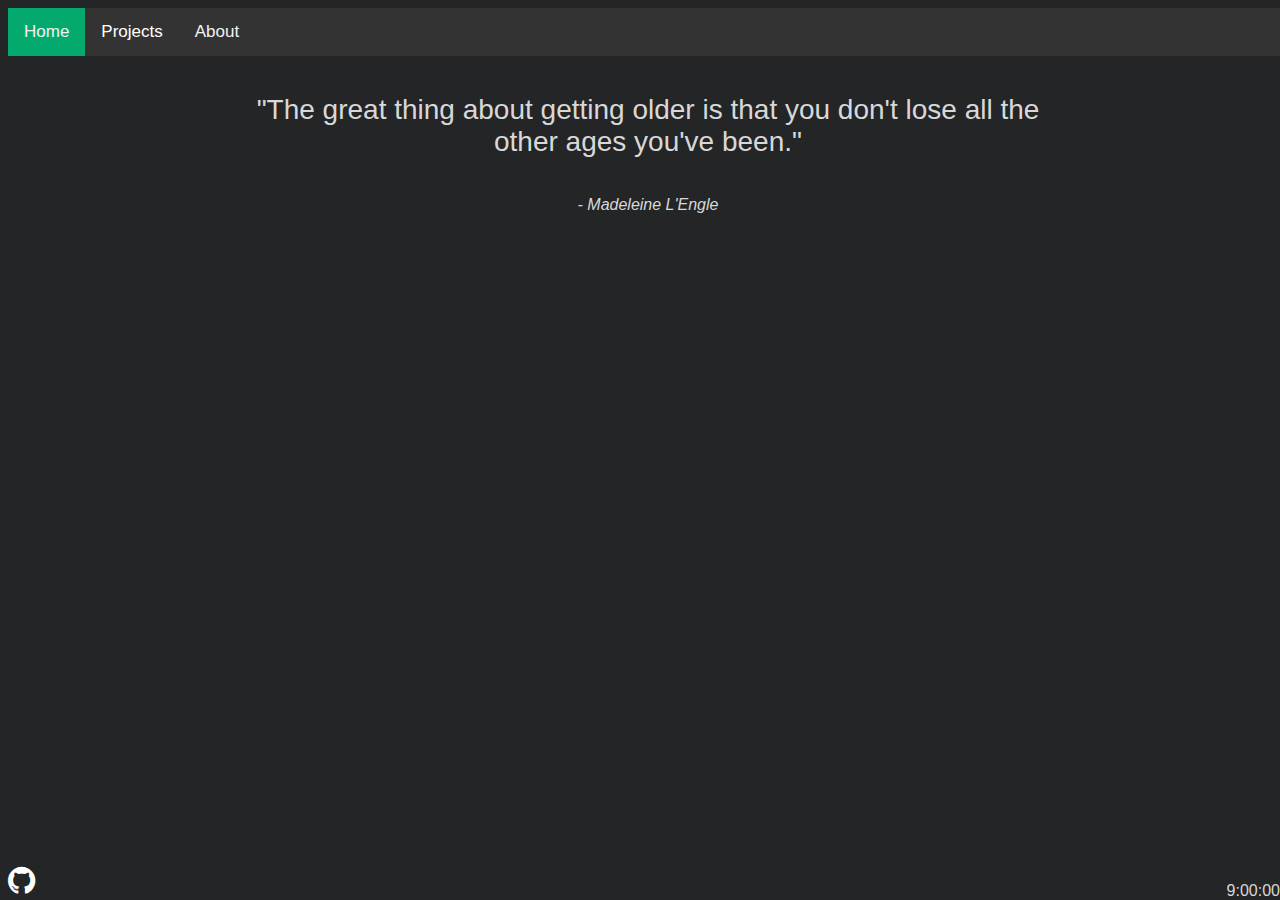
==== index.html @ 8d28d25f "asdfasdf" ====
<!DOCTYPE html>
<html lang="en">
  <body onload="startTime()"></body>
  <head>
    <title>Home</title>
    <meta name="viewport" content="width=device-width, initial-scale=1.0"> 
    <meta charset="UTF-8">
    <meta name="viewport" content="width=device-width, initial-scale=1.0">
    <meta http-equiv="X-UA-Compatible" content="ie=edge">
    <link rel="stylesheet" href="css/style.css">
    <link rel="stylesheet" href="https://cdnjs.cloudflare.com/ajax/libs/font-awesome/4.7.0/css/font-awesome.min.css">
  </head>
  <body>
    <main>
      <!--Navigation Bar Beginning-->
      <div class="topnav" id="myTopnav">
        <a href="../index.html" class="active">Home</a>
        <div class="dropdown">
          <button class="dropbtn">Projects</button>
          <div class="dropdown-content">
            <a href="../about.html">Website</a>
          </div>
        </div> 
        <a href="about.html">About</a>
        <a href="javascript:void(0);" style="font-size:15px;" class="icon" onclick="responsive()">&#9776;</a>
      </div>
    <!--Navigation Bar Ending-->
      <div class="qotd"></div>
        <div class="title">
          <blockquote>"The great thing about getting older is that you don't lose all the other ages you've been."</blockquote>
        </div>
        <i style="display: block; text-align: center;">- Madeleine L'Engle</i>
      </div>
      <div class="clock">
        <div id="txt"></div>
      </div>
      <footer class="social">
        <a href="https://github.com/0xdr30"><i class="fa fa-github"></i></a>
      </footer>
    </main>
	<script src="js/script.js"></script>
  </body>
</html>
---- css/style.css ----
@import url('https://fonts.googleapis.com/css2?family=Press+Start+2P&family=Source+Code+Pro&display=swap');


  body, html{
    min-width: 400px;
    width: 100%;
    font-family:sans-serif;
    background-color:#242526;
    color:#d8d8d8;
  }

  h1 { 
    font-size: 100%;
  }

  h2 {
    font-size: 100%;
  }

  a {
    color: white;
  }
  
  a:hover {
    text-decoration: underline;
  }

  .title{
    text-align: center;
    margin: auto;
    width: 70%;
    border: none;
    padding: 10px;
    font-size: 175%;
    display: block;
  }
  
  .clock{
    bottom: 0px;
    right: 0px;
    position: absolute;
    text-align: right;
  }

  .about{
    font-size: 100%;
    text-decoration: none;
    text-align: center;
    margin-left: 2em;
    display: block;
  }
  
  .social {
    text-align: center;
    display: block;
    font-size:2em;
    bottom: 0px;
    position: absolute;
  }
/*
Navigation Section of CSS
*/
  .topnav {
    overflow: hidden;
    background-color: #333;
  }
  
  .topnav a {
    float: left;
    display: block;
    color: #f2f2f2;
    text-align: center;
    padding: 14px 16px;
    text-decoration: none;
    font-size: 17px;
  }
  
  .active {
    background-color: #04AA6D;
    color: white;
  }
  
  .topnav .icon {
    display: none;
  }
  
  .dropdown {
    float: left;
    overflow: hidden;
    margin: 0;
  }
  
  .dropdown .dropbtn {
    font-size: 17px;    
    border: none;
    outline: none;
    color: white;
    padding: 14px 16px;
    background-color: inherit;
    font-family: inherit;
    margin: 0;
  }
  
  .dropdown-content {
    display: none;
    position: absolute;
    background-color: #f9f9f9;
    min-width: 160px;
    box-shadow: 0px 8px 16px 0px rgba(0,0,0,0.2);
    z-index: 1;
  }
  
  .dropdown-content a {
    float: none;
    color: black;
    padding: 12px 16px;
    text-decoration: none;
    display: block;
    text-align: left;
  }
  
  .topnav a:hover, .dropdown:hover .dropbtn {
    background-color: #555;
    color: white;
  }
  
  .dropdown-content a:hover {
    background-color: #ddd;
    color: black;
  }
  
  .dropdown:hover .dropdown-content {
    display: block;
  }
/*
Responsive CSS for Navigation
*/ 
  @media screen and (max-width: 600px) {
    .topnav a:not(:first-child), .dropdown .dropbtn {
      display: none;
    }
    .topnav a.icon {
      float: right;
      display: block;
    }
  }
  
  @media screen and (max-width: 600px) {
    .topnav.responsive {position: relative;}
    .topnav.responsive .icon {
      position: absolute;
      right: 0;
      top: 0;
    }
    .topnav.responsive a {
      float: none;
      display: block;
      text-align: left;
    }
    .topnav.responsive .dropdown {float: none;}
    .topnav.responsive .dropdown-content {position: relative;}
    .topnav.responsive .dropdown .dropbtn {
      display: block;
      width: 100%;
      text-align: left;
    }
  }
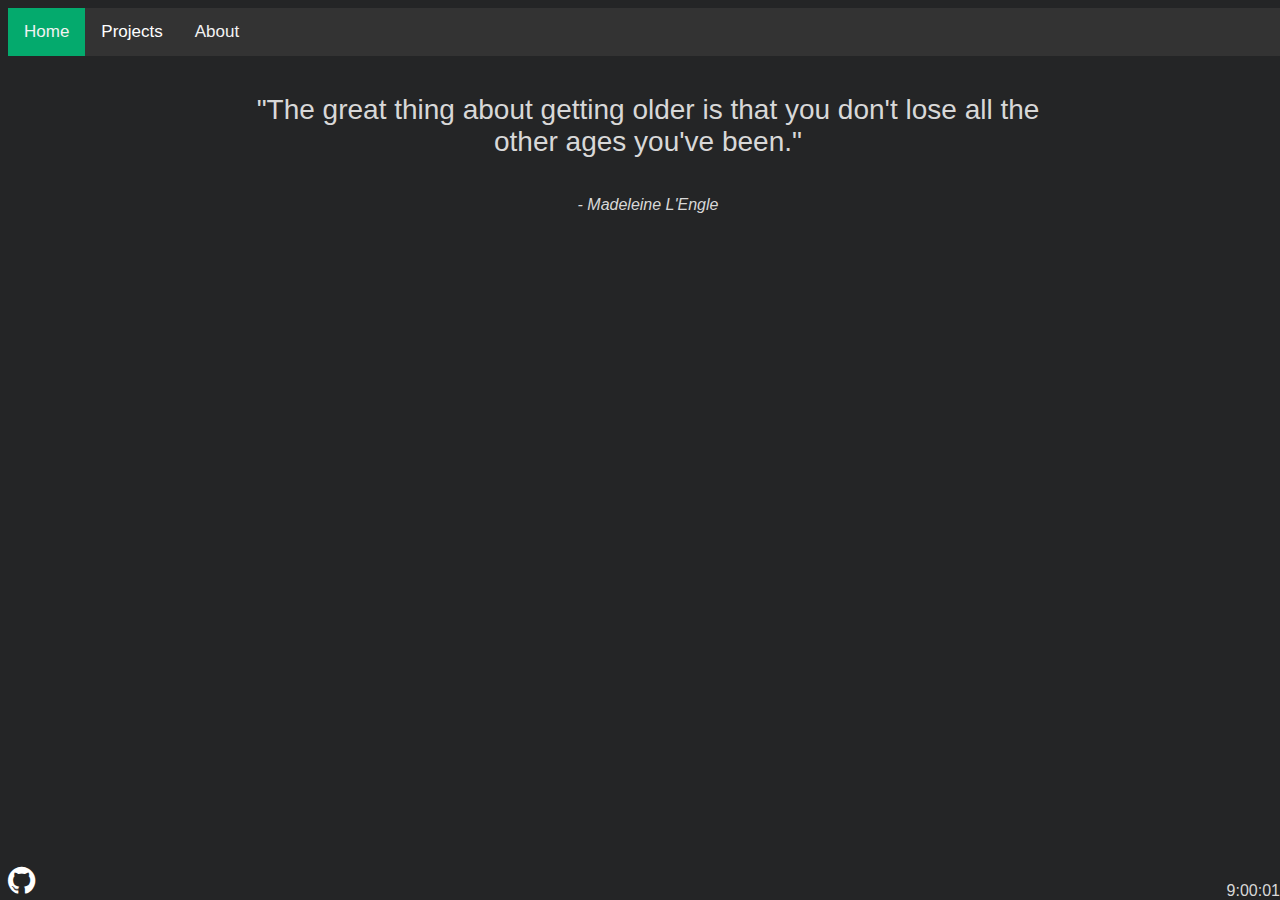
==== commit 290ac201: "changed redundant viewport" ====
--- a/index.html
+++ b/index.html
@@ -5,7 +5,6 @@
     <title>Home</title>
     <meta name="viewport" content="width=device-width, initial-scale=1.0"> 
     <meta charset="UTF-8">
-    <meta name="viewport" content="width=device-width, initial-scale=1.0">
     <meta http-equiv="X-UA-Compatible" content="ie=edge">
     <link rel="stylesheet" href="css/style.css">
     <link rel="stylesheet" href="https://cdnjs.cloudflare.com/ajax/libs/font-awesome/4.7.0/css/font-awesome.min.css">
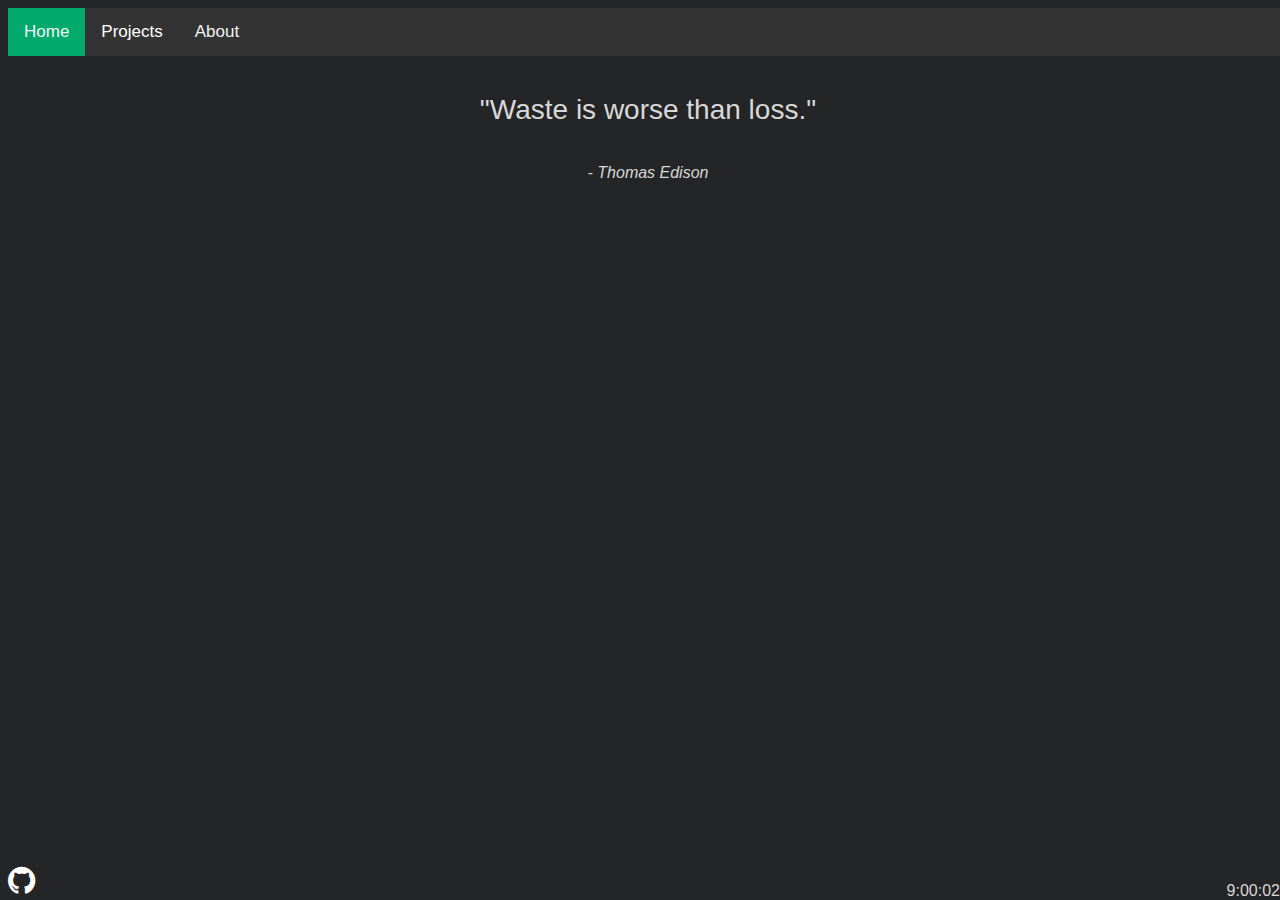
==== commit ebac80dd: "Update index.html" ====
--- a/index.html
+++ b/index.html
@@ -26,9 +26,9 @@
     <!--Navigation Bar Ending-->
       <div class="qotd"></div>
         <div class="title">
-          <blockquote>"The great thing about getting older is that you don't lose all the other ages you've been."</blockquote>
+          <blockquote>"Waste is worse than loss."</blockquote>
         </div>
-        <i style="display: block; text-align: center;">- Madeleine L'Engle</i>
+        <i style="display: block; text-align: center;">- Thomas Edison</i>
       </div>
       <div class="clock">
         <div id="txt"></div>
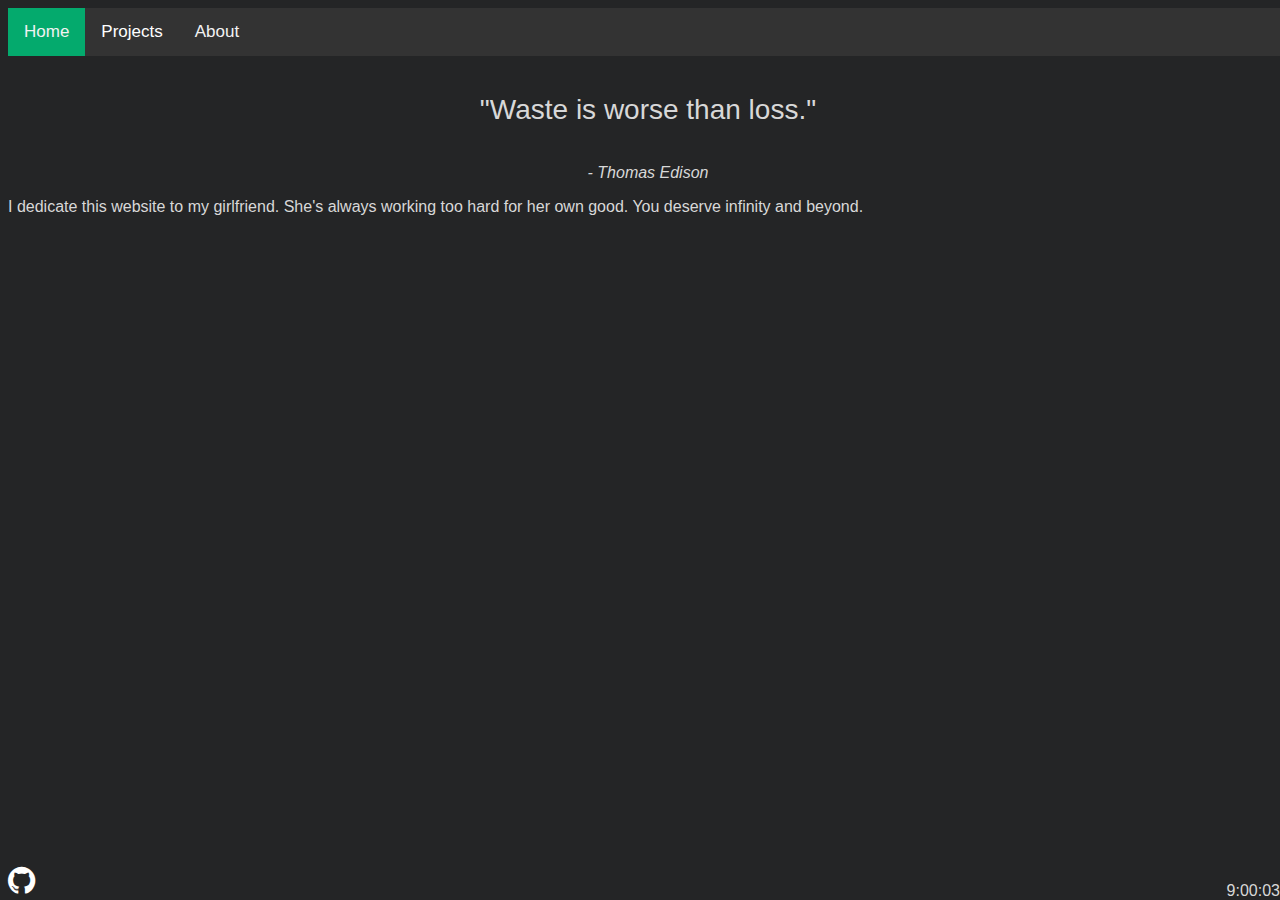
==== commit c791fff5: "Something sweet" ====
--- a/index.html
+++ b/index.html
@@ -30,6 +30,11 @@
         </div>
         <i style="display: block; text-align: center;">- Thomas Edison</i>
       </div>
+      <div>
+        <p>
+          I dedicate this website to my girlfriend. She's always working too hard for her own good. You deserve infinity and beyond.
+        </p>
+      </div>
       <div class="clock">
         <div id="txt"></div>
       </div>
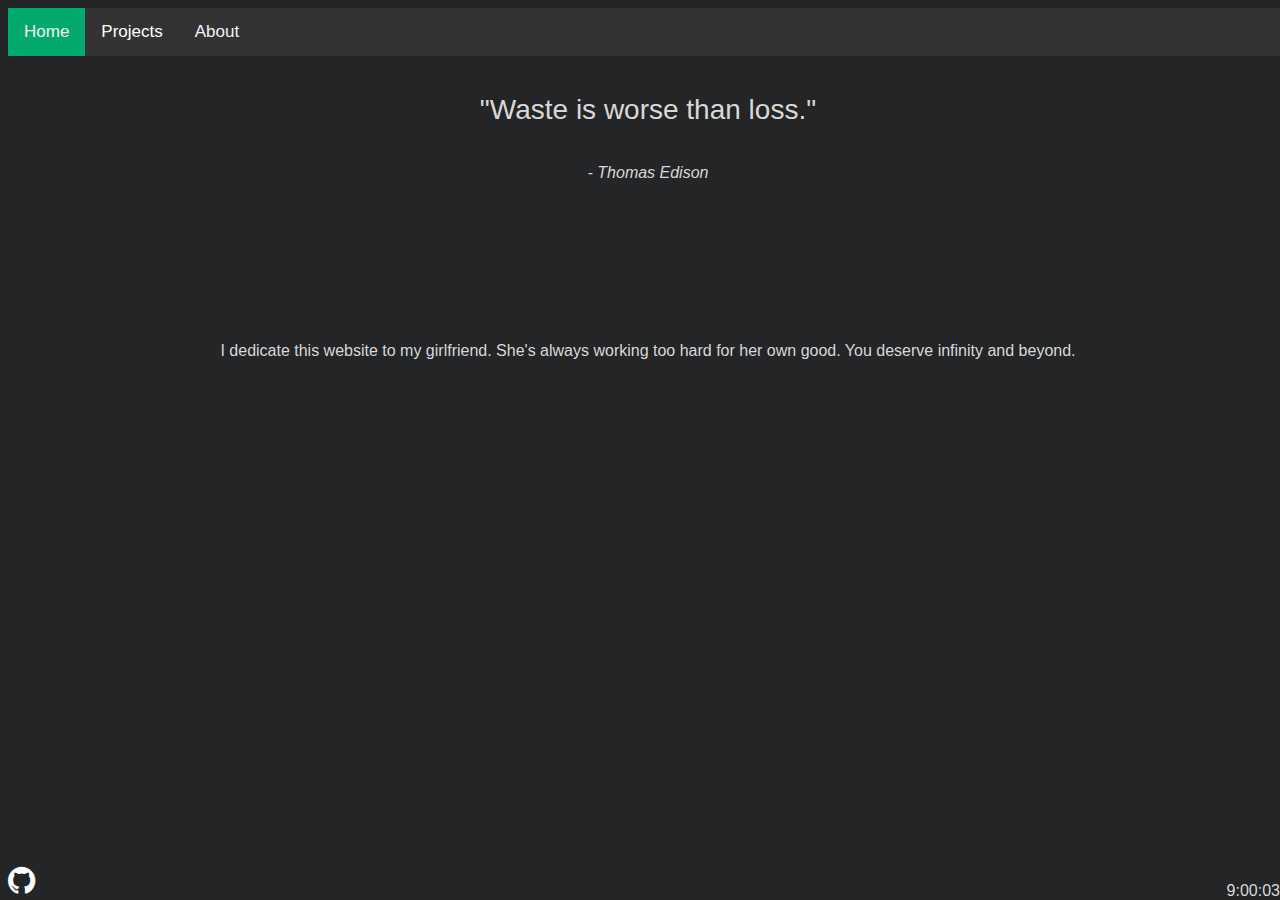
==== commit 6ed0bb15: "Spacing Updates on Home Page" ====
--- a/index.html
+++ b/index.html
@@ -30,8 +30,10 @@
         </div>
         <i style="display: block; text-align: center;">- Thomas Edison</i>
       </div>
+      <div class="whitespace">
+      </div>
       <div>
-        <p>
+        <p class="block">
           I dedicate this website to my girlfriend. She's always working too hard for her own good. You deserve infinity and beyond.
         </p>
       </div>
--- a/css/style.css
+++ b/css/style.css
@@ -24,7 +24,14 @@
   a:hover {
     text-decoration: underline;
   }
-
+  .whitespace{
+    margin:10em;
+  }
+  .block{
+    text-align: center;
+    margin: auto;
+    border: none;
+  }
   .title{
     text-align: center;
     margin: auto;
@@ -164,4 +171,4 @@
       width: 100%;
       text-align: left;
     }
-  }+  }
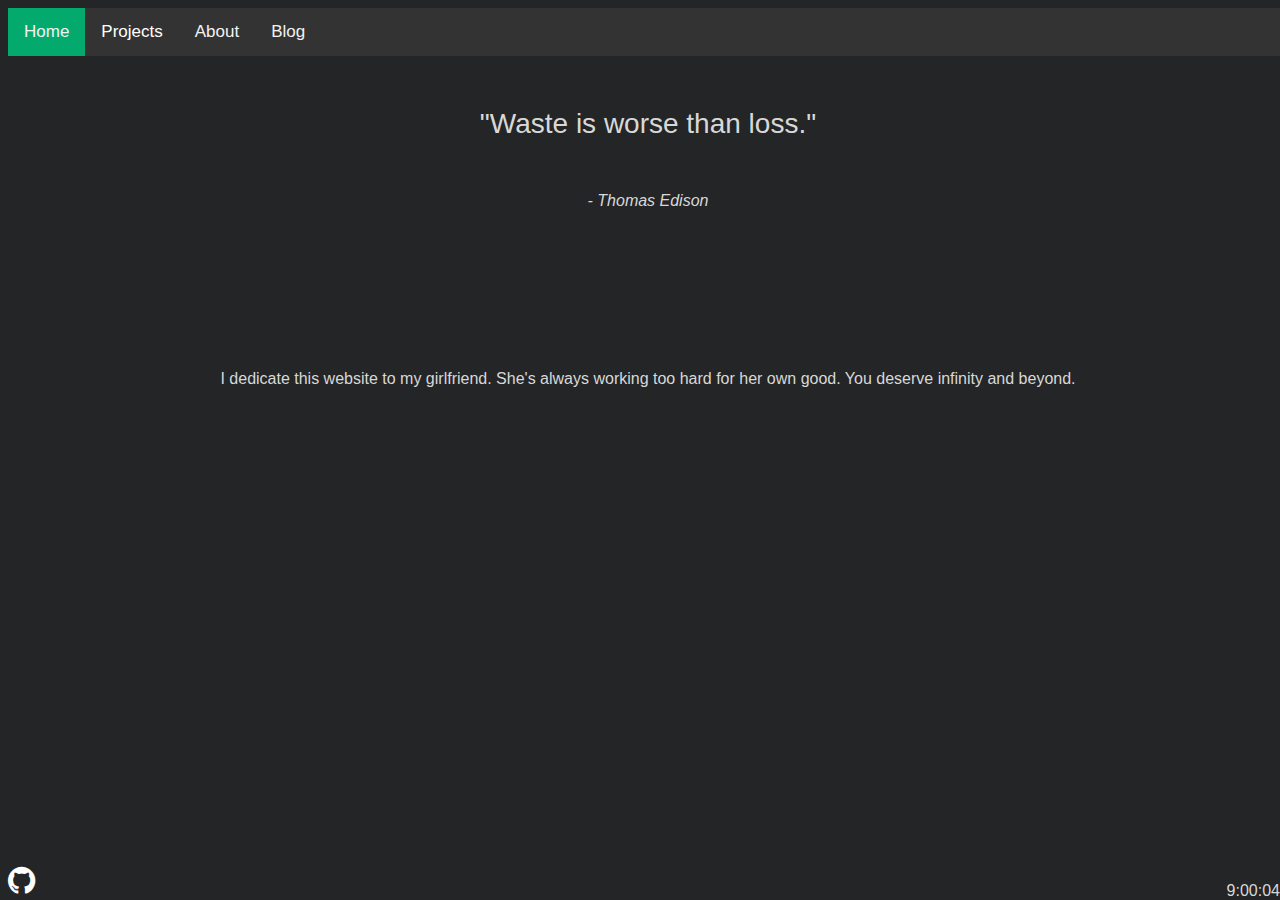
==== commit b89da291: "Outside links open in new tabs" ====
--- a/index.html
+++ b/index.html
@@ -11,19 +11,21 @@
   </head>
   <body>
     <main>
-      <!--Navigation Bar Beginning-->
-      <div class="topnav" id="myTopnav">
-        <a href="../index.html" class="active">Home</a>
-        <div class="dropdown">
-          <button class="dropbtn">Projects</button>
-          <div class="dropdown-content">
-            <a href="../about.html">Website</a>
-          </div>
-        </div> 
-        <a href="about.html">About</a>
-        <a href="javascript:void(0);" style="font-size:15px;" class="icon" onclick="responsive()">&#9776;</a>
+     <!--Navigation Bar Beginning-->
+     <div class="topnav" id="myTopnav">
+      <a href="../index.html" class="active">Home</a>
+      <div class="dropdown">
+        <button class="dropbtn">Projects</button>
+        <div class="dropdown-content">
+          <a href="https://github.com/0xdr30/0xdr30.github.io" target="_blank">This Website</a>
+          <a href="https://github.com/0xdr30/AP-Gov-Last-Minute-Cram-Program" target="_blank">APGLMCP</a>
+        </div>
       </div>
-    <!--Navigation Bar Ending-->
+      <a href="about.html">About</a>
+      <a href="blog.html">Blog</a>
+      <a href="javascript:void(0);" style="font-size:15px;" class="icon" onclick="responsive()">&#9776;</a>
+    </div>
+  <!--Navigation Bar Ending-->
       <div class="qotd"></div>
         <div class="title">
           <blockquote>"Waste is worse than loss."</blockquote>
--- a/css/style.css
+++ b/css/style.css
@@ -37,7 +37,7 @@
     margin: auto;
     width: 70%;
     border: none;
-    padding: 10px;
+    padding: 1.5rem;
     font-size: 175%;
     display: block;
   }
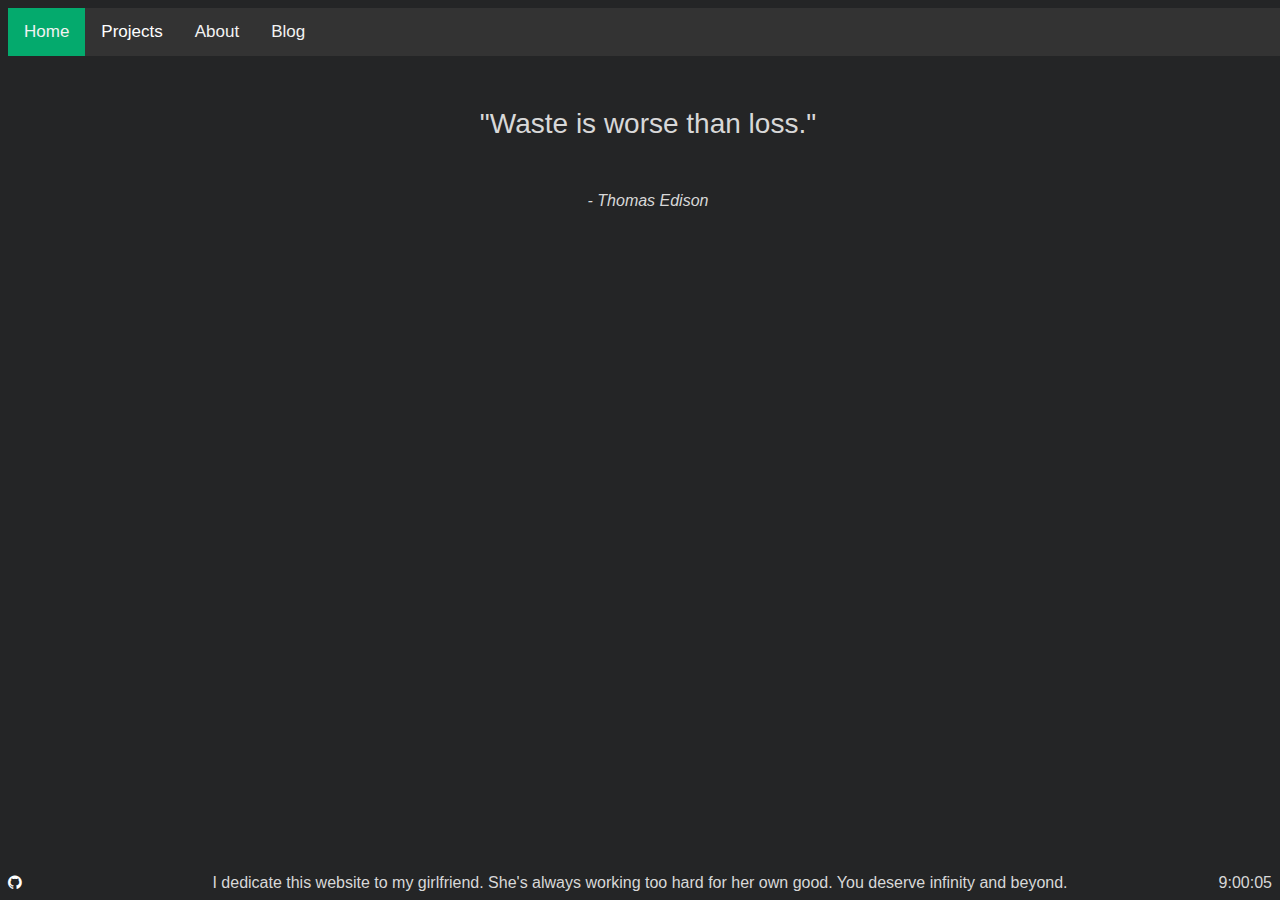
==== commit 1c8e068d: "Updated Footer to look prettier" ====
--- a/index.html
+++ b/index.html
@@ -34,17 +34,15 @@
       </div>
       <div class="whitespace">
       </div>
-      <div>
-        <p class="block">
-          I dedicate this website to my girlfriend. She's always working too hard for her own good. You deserve infinity and beyond.
-        </p>
-      </div>
       <div class="clock">
         <div id="txt"></div>
       </div>
       <footer class="social">
         <a href="https://github.com/0xdr30"><i class="fa fa-github"></i></a>
       </footer>
+      <p class="bottom">
+        I dedicate this website to my girlfriend. She's always working too hard for her own good. You deserve infinity and beyond.
+      </p>
     </main>
 	<script src="js/script.js"></script>
   </body>
--- a/css/style.css
+++ b/css/style.css
@@ -27,10 +27,18 @@
   .whitespace{
     margin:10em;
   }
-  .block{
+  .bottom{
     text-align: center;
     margin: auto;
+    padding-left: 2em;
+    padding-right: 2em;
     border: none;
+    font-size: 1rem;
+    position: absolute;
+    bottom: 0.5rem;
+    right: 10%;
+    left: 10%;
+
   }
   .title{
     text-align: center;
@@ -43,8 +51,8 @@
   }
   
   .clock{
-    bottom: 0px;
-    right: 0px;
+    bottom: 0.5rem;
+    right: 0.5rem;
     position: absolute;
     text-align: right;
   }
@@ -60,8 +68,8 @@
   .social {
     text-align: center;
     display: block;
-    font-size:2em;
-    bottom: 0px;
+    font-size:1em;
+    bottom: 0.5rem;
     position: absolute;
   }
 /*
@@ -126,7 +134,7 @@
     text-align: left;
   }
   
-  .topnav a:hover, .dropdown:hover .dropbtn {
+  .topnav a:hover:hover, .dropdown:hover .dropbtn {
     background-color: #555;
     color: white;
   }
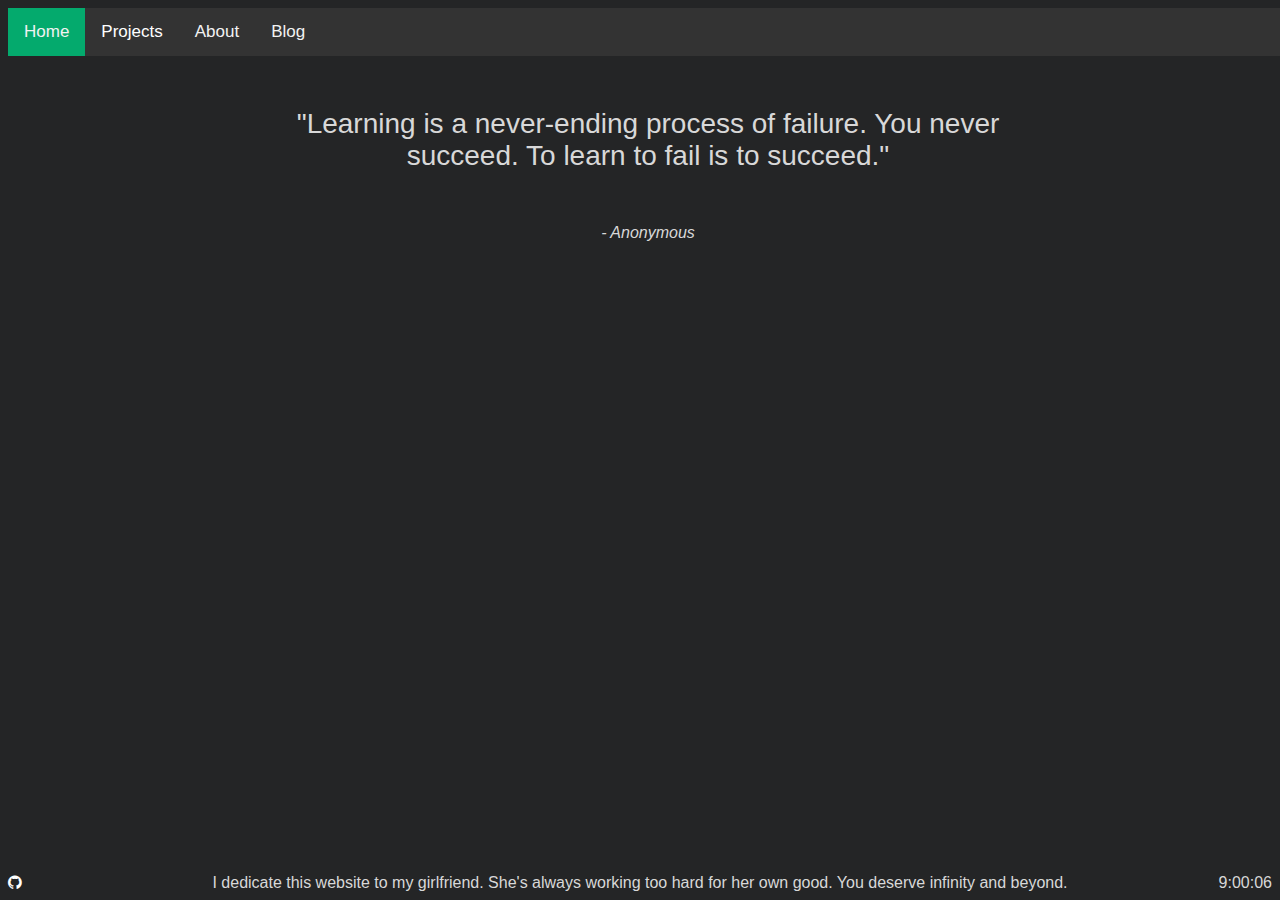
==== commit cfc43f76: "Update index.html" ====
--- a/index.html
+++ b/index.html
@@ -28,9 +28,9 @@
   <!--Navigation Bar Ending-->
       <div class="qotd"></div>
         <div class="title">
-          <blockquote>"Waste is worse than loss."</blockquote>
+          <blockquote>"Learning is a never-ending process of failure. You never succeed. To learn to fail is to succeed."</blockquote>
         </div>
-        <i style="display: block; text-align: center;">- Thomas Edison</i>
+        <i style="display: block; text-align: center;">- Anonymous</i>
       </div>
       <div class="whitespace">
       </div>
